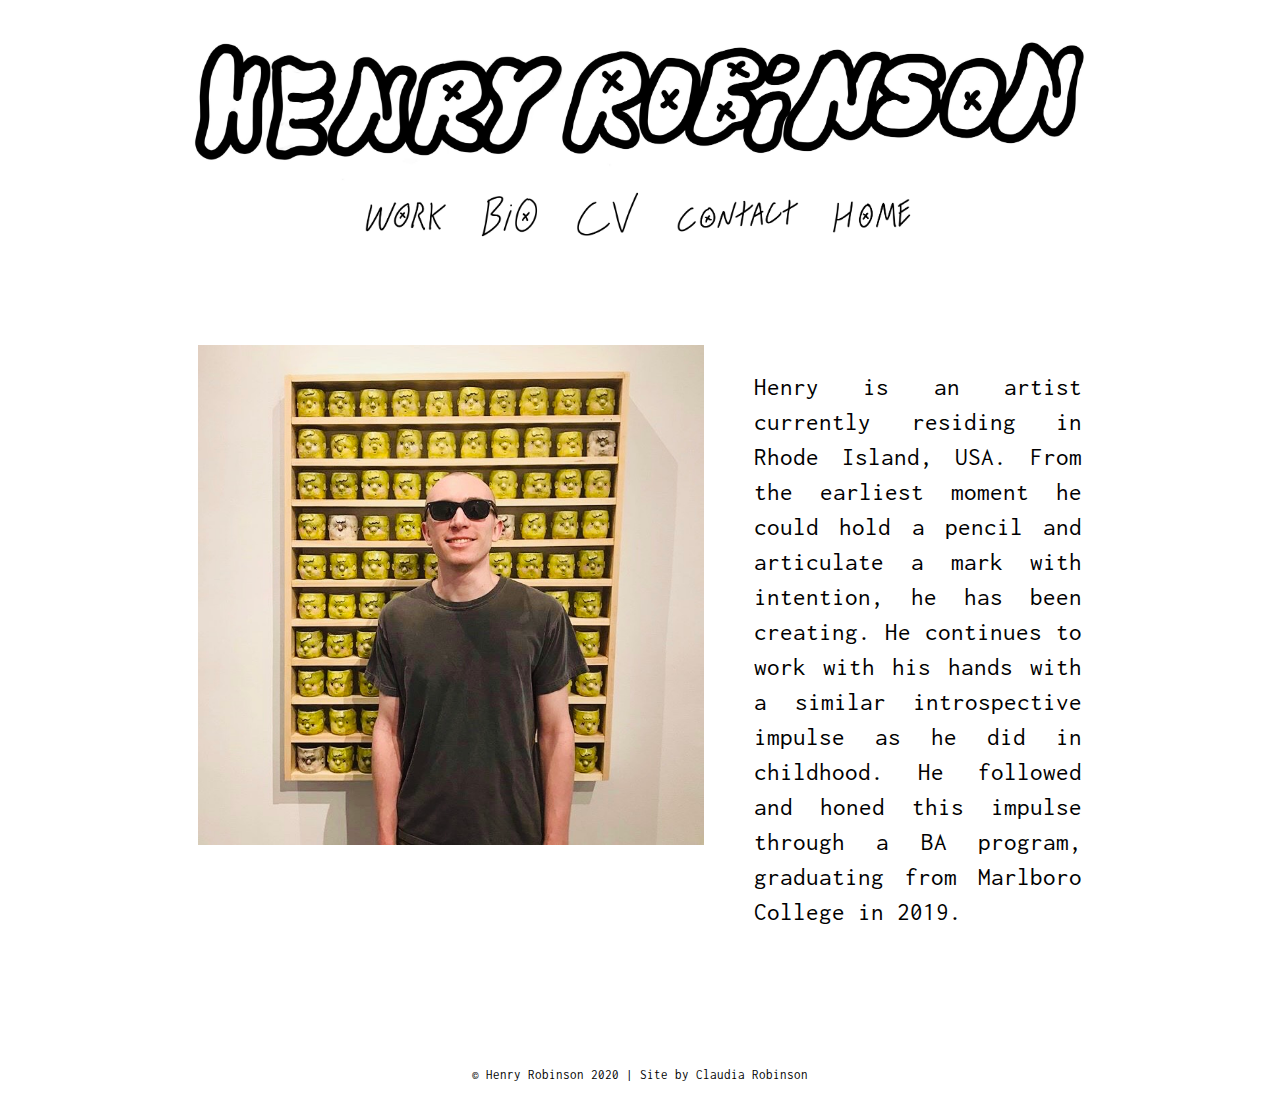
==== biopage.html @ 6b156695 "Pages complete except Work and Statement" ====
<!DOCTYPE html>

<html>
  <head>
    <link rel="stylesheet" href="style.css" />
    <link
      href="https://fonts.googleapis.com/css2?family=Inconsolata:wght@300&display=swap"
      rel="stylesheet"
    />
  </head>

  <body>
    <div class="whole-page">
      <div class="page-content">
        <div class="nav-bar">
          <div id="logo">
            <img src="images/site-title.jpeg" class="logo-image" />
          </div>
          <div class="nav-links">
            <a href="work.html"
              ><img
                src="images/work-link.jpeg"
                height="50px"
                width="auto"
                id="work"
            /></a>
            <a href="biopage.html"
              ><img
                src="images/bio-link.jpeg"
                height="50px"
                width="auto"
                id="bio"
            /></a>
            <a href="cv.html"
              ><img
                src="images/cv-link.jpeg"
                height="50px"
                width="auto"
                id="cv"
            /></a>
            <a href="contact.html"
              ><img
                src="images/contact-link.jpeg"
                height="50px"
                width="auto"
                id="contact"
            /></a>
            <a href="homepage.html"
              ><img
                src="images/home-link.jpeg"
                height="50px"
                width="auto"
                id="home"
            /></a>
          </div>
        </div>

        <main>
          <div class="bio-content">
            <img src="images/bio-photo.jpeg" height="500px" width="auto" />
            <p class="bio-paragraph">
              Henry is an artist currently residing in Rhode Island, USA. From
              the earliest moment he could hold a pencil and articulate a mark
              with intention, he has been creating. He continues to work with
              his hands with a similar introspective impulse as he did in
              childhood. He followed and honed this impulse through a BA
              program, graduating from Marlboro College in 2019.
            </p>
          </div>
        </main>
      </div>

      <footer>
        <p class="footer-text">
          © Henry Robinson 2020 | Site by Claudia Robinson
        </p>
      </footer>
      <script src="script.js"></script>
    </div>
  </body>
</html>
---- style.css ----
#home-page-nav {
  display: flex;
  align-items: center;
  justify-content: center;
  height: 100vh;
}

.nav-links {
  display: grid;
  justify-content: center;
  align-content: center;
  grid-auto-flow: column;
  grid-gap: 1.5em;
  width: 100%;
  height: auto;
}

.logo-image {
  width: 100%;
  height: auto;
}

.nav-bar {
  max-width: 900px;
  height: auto;
  margin: auto;
}

.bio-paragraph {
  font-family: "Inconsolata", monospace;
  font-size: 25px;
  text-align: justify;
  line-height: 35px;
}

.bio-content {
  display: grid;
  justify-content: center;
  align-content: center;
  grid-auto-flow: column;
  grid-gap: 50px;
  grid-template-columns: 50fr;
  width: 70%;
  height: auto;
  margin: auto;
  padding-top: 100px;
  padding-bottom: 100px;
}

footer {
  font-family: "Inconsolata", monospace;
  font-size: 13px;
  position: absolute;
  bottom: 0;
  width: 100%;
  height: 2.5rem;
}

.footer-text {
  text-align: center;
}

.cv-page-content {
  margin: auto;
  padding-top: 100px;
  padding-bottom: 100px;
  justify-content: center;
}

#cv-img {
  margin: auto;
  text-align: center;
  display: block;
  border: 5px solid black;
}

#cv-img:hover {
  border: 10px solid black;
}

.contact-paragraph {
  font-family: "Inconsolata", monospace;
  font-size: 25px;
  line-height: 55px;
  text-align: left;
}

.contact-label {
  font-weight: bold;
}

.contact-link {
  color: black;
}

.contact-link:visited {
  color: black;
}

.contact-link:hover {
  font-weight: bold;
}

.whole-page {
  position: relative;
  min-height: 100vh;
}

.page-content {
  padding-bottom: 2.5rem;
}

.placeholder-paragraph {
  font-family: "Inconsolata", monospace;
  font-size: 25px;
  line-height: 35px;
  text-align: center;
  padding-top: 100px;
}

.contact-content {
  display: grid;
  justify-content: center;
  align-content: center;
  grid-auto-flow: column;
  grid-gap: 50px;
  width: 70%;
  height: auto;
  margin: auto;
  padding-top: 90px;
  padding-bottom: 100px;
}
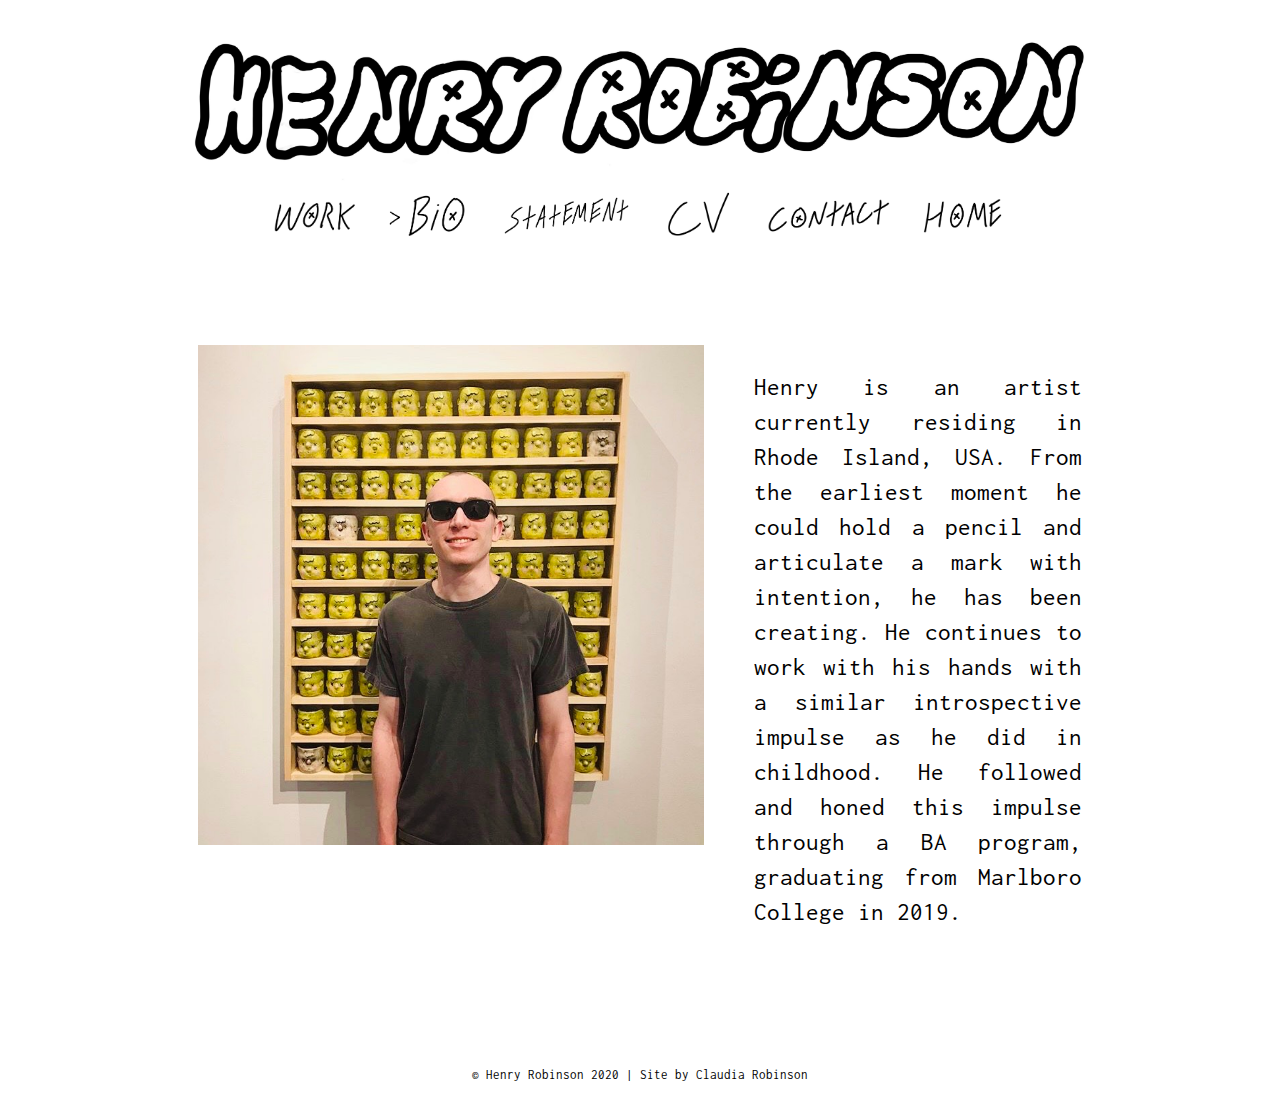
==== commit 958f6401: "Push changes" ====
--- a/biopage.html
+++ b/biopage.html
@@ -26,10 +26,17 @@
             /></a>
             <a href="biopage.html"
               ><img
-                src="images/bio-link.jpeg"
+                src="images/bio-here.jpeg"
                 height="50px"
                 width="auto"
                 id="bio"
+            /></a>
+            <a href="statement.html"
+              ><img
+                src="images/statement-link.jpeg"
+                height="50px"
+                width="auto"
+                id="statement"
             /></a>
             <a href="cv.html"
               ><img
